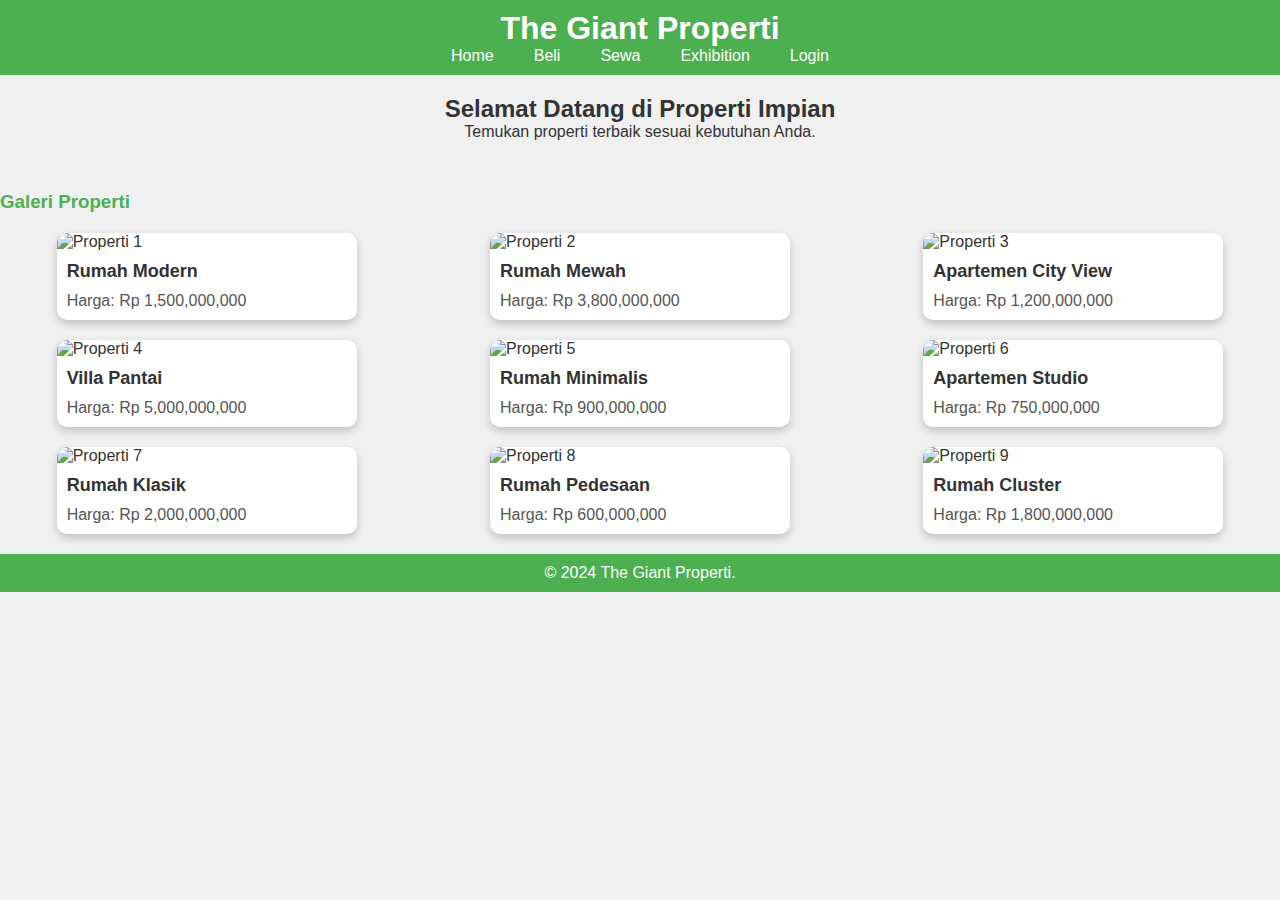
==== index.html @ 7364354d "first commit" ====
<!DOCTYPE html>
<html lang="en">
<head>
    <meta charset="UTF-8">
    <meta name="viewport" content="width=device-width, initial-scale=1.0">
    <title>The Giant Properti</title>
    <link rel="stylesheet" href="style.css">
</head>
<body>
    <header>
        <h1>The Giant Properti</h1>
        <nav>
            <ul>
                <li><a href="index.html">Home</a></li>
                <li><a href="beli.html">Beli</a></li>
                <li><a href="sewa.html">Sewa</a></li>
                <li><a href="exhibition.html">Exhibition</a></li>
                <li><a href="auth.html">Login</a></li>
            </ul>
        </nav>
    </header>
    <main>
        <h2>Selamat Datang di Properti Impian</h2>
        <p>Temukan properti terbaik sesuai kebutuhan Anda.</p>
    </main>
    <section class="property-gallery">
        <h3>Galeri Properti</h3>
        <div class="gallery">
            <!-- Properti 1-9 -->
            <div class="property-card">
                <img src="assets/properti1.jpg" alt="Properti 1">
                <h4>Rumah Modern</h4>
                <p>Harga: Rp 1,500,000,000</p>
            </div>
            <div class="property-card">
                <img src="img/properti2.jpg" alt="Properti 2">
                <h4>Rumah Mewah</h4>
                <p>Harga: Rp 3,800,000,000</p>
            </div>
            <div class="property-card">
                <img src="img/properti3.jpg" alt="Properti 3">
                <h4>Apartemen City View</h4>
                <p>Harga: Rp 1,200,000,000</p>
            </div>
            <div class="property-card">
                <img src="img/properti4.jpg" alt="Properti 4">
                <h4>Villa Pantai</h4>
                <p>Harga: Rp 5,000,000,000</p>
            </div>
            <div class="property-card">
                <img src="img/properti5.jpg" alt="Properti 5">
                <h4>Rumah Minimalis</h4>
                <p>Harga: Rp 900,000,000</p>
            </div>
            <div class="property-card">
                <img src="img/properti6.jpg" alt="Properti 6">
                <h4>Apartemen Studio</h4>
                <p>Harga: Rp 750,000,000</p>
            </div>
            <div class="property-card">
                <img src="img/properti7.jpg" alt="Properti 7">
                <h4>Rumah Klasik</h4>
                <p>Harga: Rp 2,000,000,000</p>
            </div>
            <div class="property-card">
                <img src="img/properti8.jpg" alt="Properti 8">
                <h4>Rumah Pedesaan</h4>
                <p>Harga: Rp 600,000,000</p>
            </div>
            <div class="property-card">
                <img src="img/properti9.jpg" alt="Properti 9">
                <h4>Rumah Cluster</h4>
                <p>Harga: Rp 1,800,000,000</p>
            </div>
        </div>
        
    <footer>
        <p>&copy; 2024 The Giant Properti.</p>
    </footer>
</body>
</html>
---- style.css ----
/* Reset gaya default */
* {
    margin: 0;
    padding: 0;
    box-sizing: border-box;
}

body {
    font-family: Arial, sans-serif;
    background-color: #f0f0f0;
    color: #333;
}

header {
    background-color: #4CAF50;
    color: white;
    padding: 10px 20px;
    text-align: center;
}

header h1 {
    margin: 0;
}

nav ul {
    list-style-type: none;
    padding: 0;
    display: flex;
    justify-content: center;
    gap: 20px;
}

nav ul li a {
    color: white;
    text-decoration: none;
    padding: 5px 10px;
    transition: background-color 0.3s;
}

nav ul li a:hover {
    background-color: #45a049;
    border-radius: 5px;
}

main {
    padding: 20px;
    text-align: center;
}

/* Galeri Properti */
.property-gallery {
    margin-top: 30px;
}

.property-gallery h3 {
    margin-bottom: 20px;
    color: #4CAF50;
}

/* Grid untuk Galeri Properti */
.gallery {
    display: grid;
    grid-template-columns: repeat(3, 1fr);
    gap: 20px;
    justify-items: center;
}

.property-card {
    background-color: white;
    box-shadow: 0 4px 8px rgba(0, 0, 0, 0.2);
    border-radius: 10px;
    width: 100%;
    max-width: 300px;
    overflow: hidden;
    text-align: left;
}

.property-card img {
    width: 100%;
    height: 180px;
    object-fit: cover;
}

.property-card h4 {
    padding: 10px;
    font-size: 18px;
}

.property-card p {
    padding: 0 10px 10px;
    color: #555;
}

footer {
    margin-top: 20px;
    padding: 10px;
    background-color: #4CAF50;
    color: white;
    text-align: center;
}
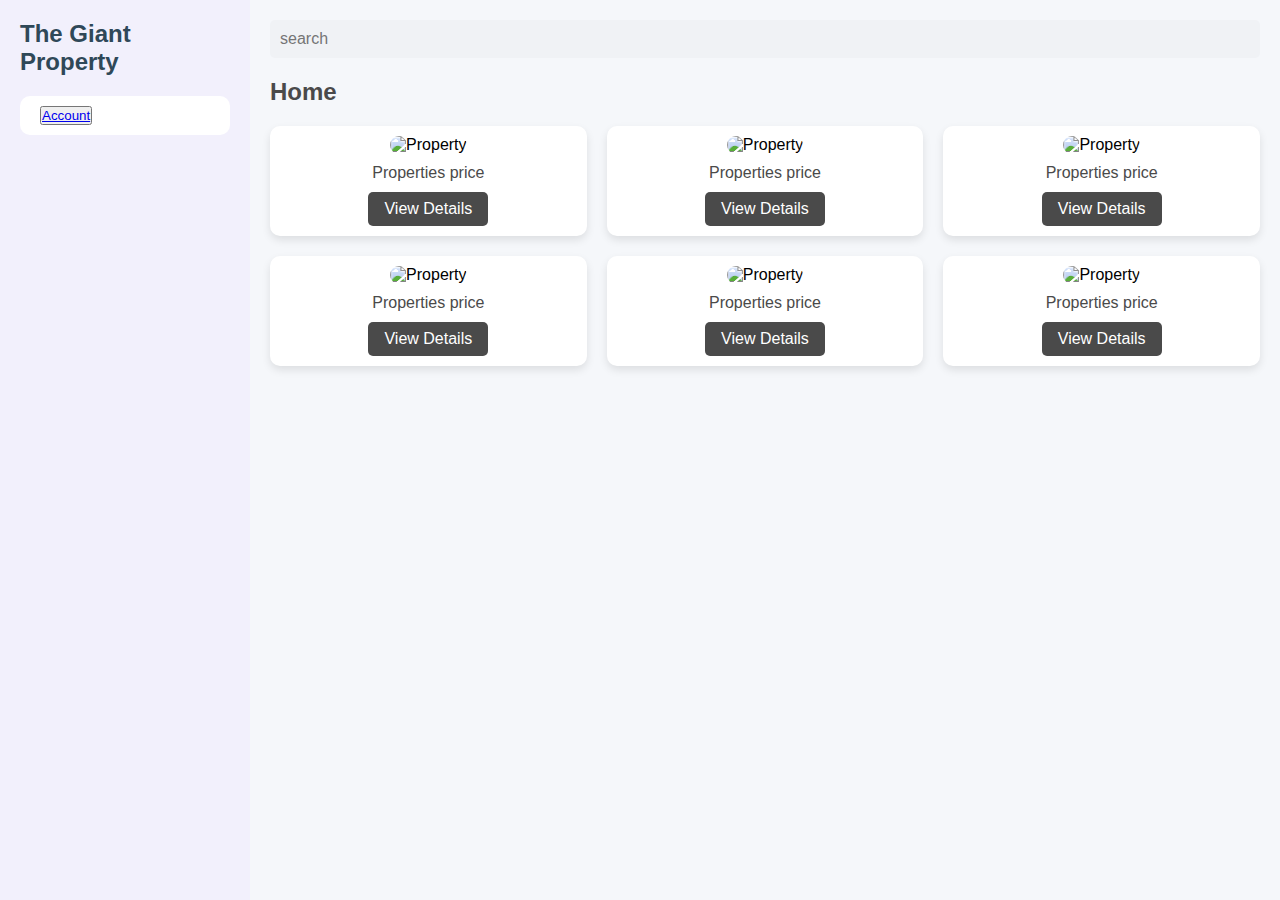
==== commit 50a67a9a: "Add files via upload" ====
--- a/index.html
+++ b/index.html
@@ -3,79 +3,54 @@
 <head>
     <meta charset="UTF-8">
     <meta name="viewport" content="width=device-width, initial-scale=1.0">
-    <title>The Giant Properti</title>
+    <title>The Giant Property</title>
     <link rel="stylesheet" href="style.css">
 </head>
 <body>
-    <header>
-        <h1>The Giant Properti</h1>
-        <nav>
-            <ul>
-                <li><a href="index.html">Home</a></li>
-                <li><a href="beli.html">Beli</a></li>
-                <li><a href="sewa.html">Sewa</a></li>
-                <li><a href="exhibition.html">Exhibition</a></li>
-                <li><a href="auth.html">Login</a></li>
-            </ul>
-        </nav>
-    </header>
-    <main>
-        <h2>Selamat Datang di Properti Impian</h2>
-        <p>Temukan properti terbaik sesuai kebutuhan Anda.</p>
-    </main>
-    <section class="property-gallery">
-        <h3>Galeri Properti</h3>
-        <div class="gallery">
-            <!-- Properti 1-9 -->
-            <div class="property-card">
-                <img src="assets/properti1.jpg" alt="Properti 1">
-                <h4>Rumah Modern</h4>
-                <p>Harga: Rp 1,500,000,000</p>
+    <div class="container">
+        <aside class="sidebar">
+            <h1 class="title">The Giant Property</h1>
+            <nav class="menu-item">
+                <button> <a href="auth.html">Account</a></button>
+            </nav>
+        </aside>
+        <main class="main-content">
+            <input type="text" class="search-bar" placeholder="search">
+            <h2>Home</h2>
+            <div class="properties-grid">
+                <div class="property-card">
+                    <img src="property.jpg" alt="Property">
+                    <p>Properties price</p>
+                    <button class="property-button">View Details</button>
+                </div>
+                <div class="property-card">
+                    <img src="property.jpg" alt="Property">
+                    <p>Properties price</p>
+                    <button class="property-button">View Details</button>
+                </div>
+                <div class="property-card">
+                    <img src="property.jpg" alt="Property">
+                    <p>Properties price</p>
+                    <button class="property-button">View Details</button>
+                </div>
+                <div class="property-card">
+                    <img src="property.jpg" alt="Property">
+                    <p>Properties price</p>
+                    <button class="property-button">View Details</button>
+                </div>
+                <div class="property-card">
+                    <img src="property.jpg" alt="Property">
+                    <p>Properties price</p>
+                    <button class="property-button">View Details</button>
+                </div>
+                <div class="property-card">
+                    <img src="property.jpg" alt="Property">
+                    <p>Properties price</p>
+                    <button class="property-button">View Details</button>
+                </div>
             </div>
-            <div class="property-card">
-                <img src="img/properti2.jpg" alt="Properti 2">
-                <h4>Rumah Mewah</h4>
-                <p>Harga: Rp 3,800,000,000</p>
-            </div>
-            <div class="property-card">
-                <img src="img/properti3.jpg" alt="Properti 3">
-                <h4>Apartemen City View</h4>
-                <p>Harga: Rp 1,200,000,000</p>
-            </div>
-            <div class="property-card">
-                <img src="img/properti4.jpg" alt="Properti 4">
-                <h4>Villa Pantai</h4>
-                <p>Harga: Rp 5,000,000,000</p>
-            </div>
-            <div class="property-card">
-                <img src="img/properti5.jpg" alt="Properti 5">
-                <h4>Rumah Minimalis</h4>
-                <p>Harga: Rp 900,000,000</p>
-            </div>
-            <div class="property-card">
-                <img src="img/properti6.jpg" alt="Properti 6">
-                <h4>Apartemen Studio</h4>
-                <p>Harga: Rp 750,000,000</p>
-            </div>
-            <div class="property-card">
-                <img src="img/properti7.jpg" alt="Properti 7">
-                <h4>Rumah Klasik</h4>
-                <p>Harga: Rp 2,000,000,000</p>
-            </div>
-            <div class="property-card">
-                <img src="img/properti8.jpg" alt="Properti 8">
-                <h4>Rumah Pedesaan</h4>
-                <p>Harga: Rp 600,000,000</p>
-            </div>
-            <div class="property-card">
-                <img src="img/properti9.jpg" alt="Properti 9">
-                <h4>Rumah Cluster</h4>
-                <p>Harga: Rp 1,800,000,000</p>
-            </div>
-        </div>
-        
-    <footer>
-        <p>&copy; 2024 The Giant Properti.</p>
-    </footer>
+        </main>
+    </div>
+    <script src="script.js"></script>
 </body>
-</html>+</html>
--- a/style.css
+++ b/style.css
@@ -1,101 +1,117 @@
-/* Reset gaya default */
+/* Reset */
 * {
     margin: 0;
     padding: 0;
     box-sizing: border-box;
 }
 
-body {
+body, html {
+    height: 100%;
     font-family: Arial, sans-serif;
-    background-color: #f0f0f0;
-    color: #333;
 }
 
-header {
-    background-color: #4CAF50;
-    color: white;
-    padding: 10px 20px;
-    text-align: center;
+.container {
+    display: flex;
+    height: 100vh;
+    background-color: #f5f7fa;
 }
 
-header h1 {
-    margin: 0;
+/* Sidebar */
+.sidebar {
+    width: 250px;
+    background-color: #f2f0fc;
+    padding: 20px;
 }
 
-nav ul {
-    list-style-type: none;
-    padding: 0;
+.title {
+    color: #2f4858;
+    font-size: 1.5em;
+    margin-bottom: 20px;
+}
+
+.menu {
     display: flex;
-    justify-content: center;
+    flex-direction: column;
+    gap: 15px;
+}
+
+.menu-item {
+    font-family: 'Times New Roman', Times, serif;
+    background-color: #ffffff;
+    border: none;
+    padding: 10px 20px;
+    border-radius: 10px;
+    color: #4a4a4a;
+    font-size: 1em;
+    text-align: left;
+    cursor: pointer;
+    transition: background-color 0.3s;
+}
+
+.menu-item:hover {
+    background-color: #e0dff5;
+}
+
+/* Main Content */
+.main-content {
+    flex-grow: 1;
+    padding: 20px;
+}
+
+.search-bar {
+    width: 100%;
+    padding: 10px;
+    font-size: 1em;
+    border: none;
+    border-radius: 5px;
+    background-color: #f0f2f5;
+    color: #999;
+    margin-bottom: 20px;
+}
+
+h2 {
+    font-size: 1.5em;
+    color: #4a4a4a;
+    margin-bottom: 20px;
+}
+
+/* Properties Grid */
+.properties-grid {
+    display: grid;
+    grid-template-columns: repeat(3, 1fr);
     gap: 20px;
 }
 
-nav ul li a {
-    color: white;
-    text-decoration: none;
-    padding: 5px 10px;
-    transition: background-color 0.3s;
-}
-
-nav ul li a:hover {
-    background-color: #45a049;
-    border-radius: 5px;
-}
-
-main {
-    padding: 20px;
+.property-card {
+    background-color: #ffffff;
+    border-radius: 10px;
+    box-shadow: 0 4px 8px rgba(0, 0, 0, 0.1);
+    padding: 10px;
     text-align: center;
-}
-
-/* Galeri Properti */
-.property-gallery {
-    margin-top: 30px;
-}
-
-.property-gallery h3 {
-    margin-bottom: 20px;
-    color: #4CAF50;
-}
-
-/* Grid untuk Galeri Properti */
-.gallery {
-    display: grid;
-    grid-template-columns: repeat(3, 1fr);
-    gap: 20px;
-    justify-items: center;
-}
-
-.property-card {
-    background-color: white;
-    box-shadow: 0 4px 8px rgba(0, 0, 0, 0.2);
-    border-radius: 10px;
-    width: 100%;
-    max-width: 300px;
-    overflow: hidden;
-    text-align: left;
 }
 
 .property-card img {
     width: 100%;
-    height: 180px;
-    object-fit: cover;
-}
-
-.property-card h4 {
-    padding: 10px;
-    font-size: 18px;
+    border-radius: 10px;
 }
 
 .property-card p {
-    padding: 0 10px 10px;
-    color: #555;
+    font-size: 1em;
+    color: #4a4a4a;
+    margin: 10px 0;
 }
 
-footer {
-    margin-top: 20px;
-    padding: 10px;
-    background-color: #4CAF50;
-    color: white;
-    text-align: center;
+.property-button {
+    background-color: #4a4a4a;
+    color: #ffffff;
+    border: none;
+    padding: 8px 16px;
+    border-radius: 5px;
+    cursor: pointer;
+    font-size: 1em;
+    transition: background-color 0.3s;
 }
 
+.property-button:hover {
+    background-color: #333;
+}
